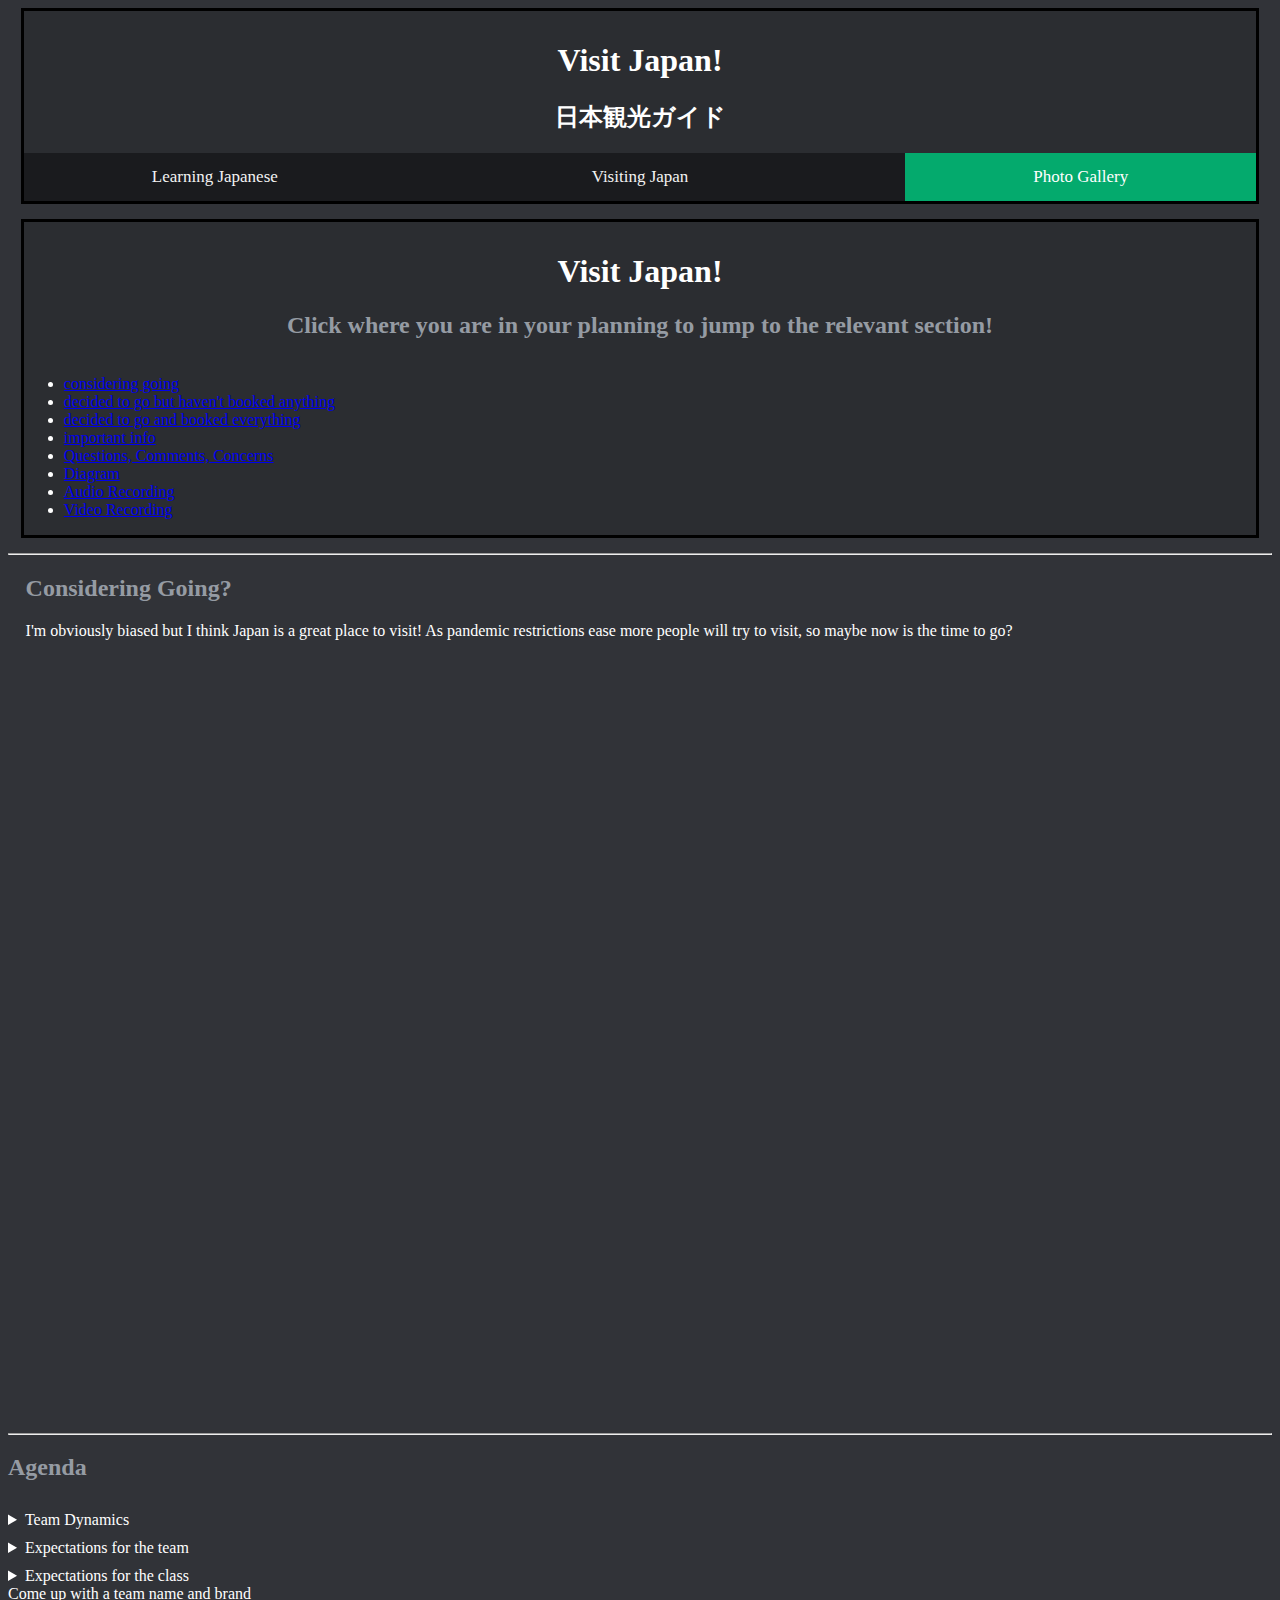
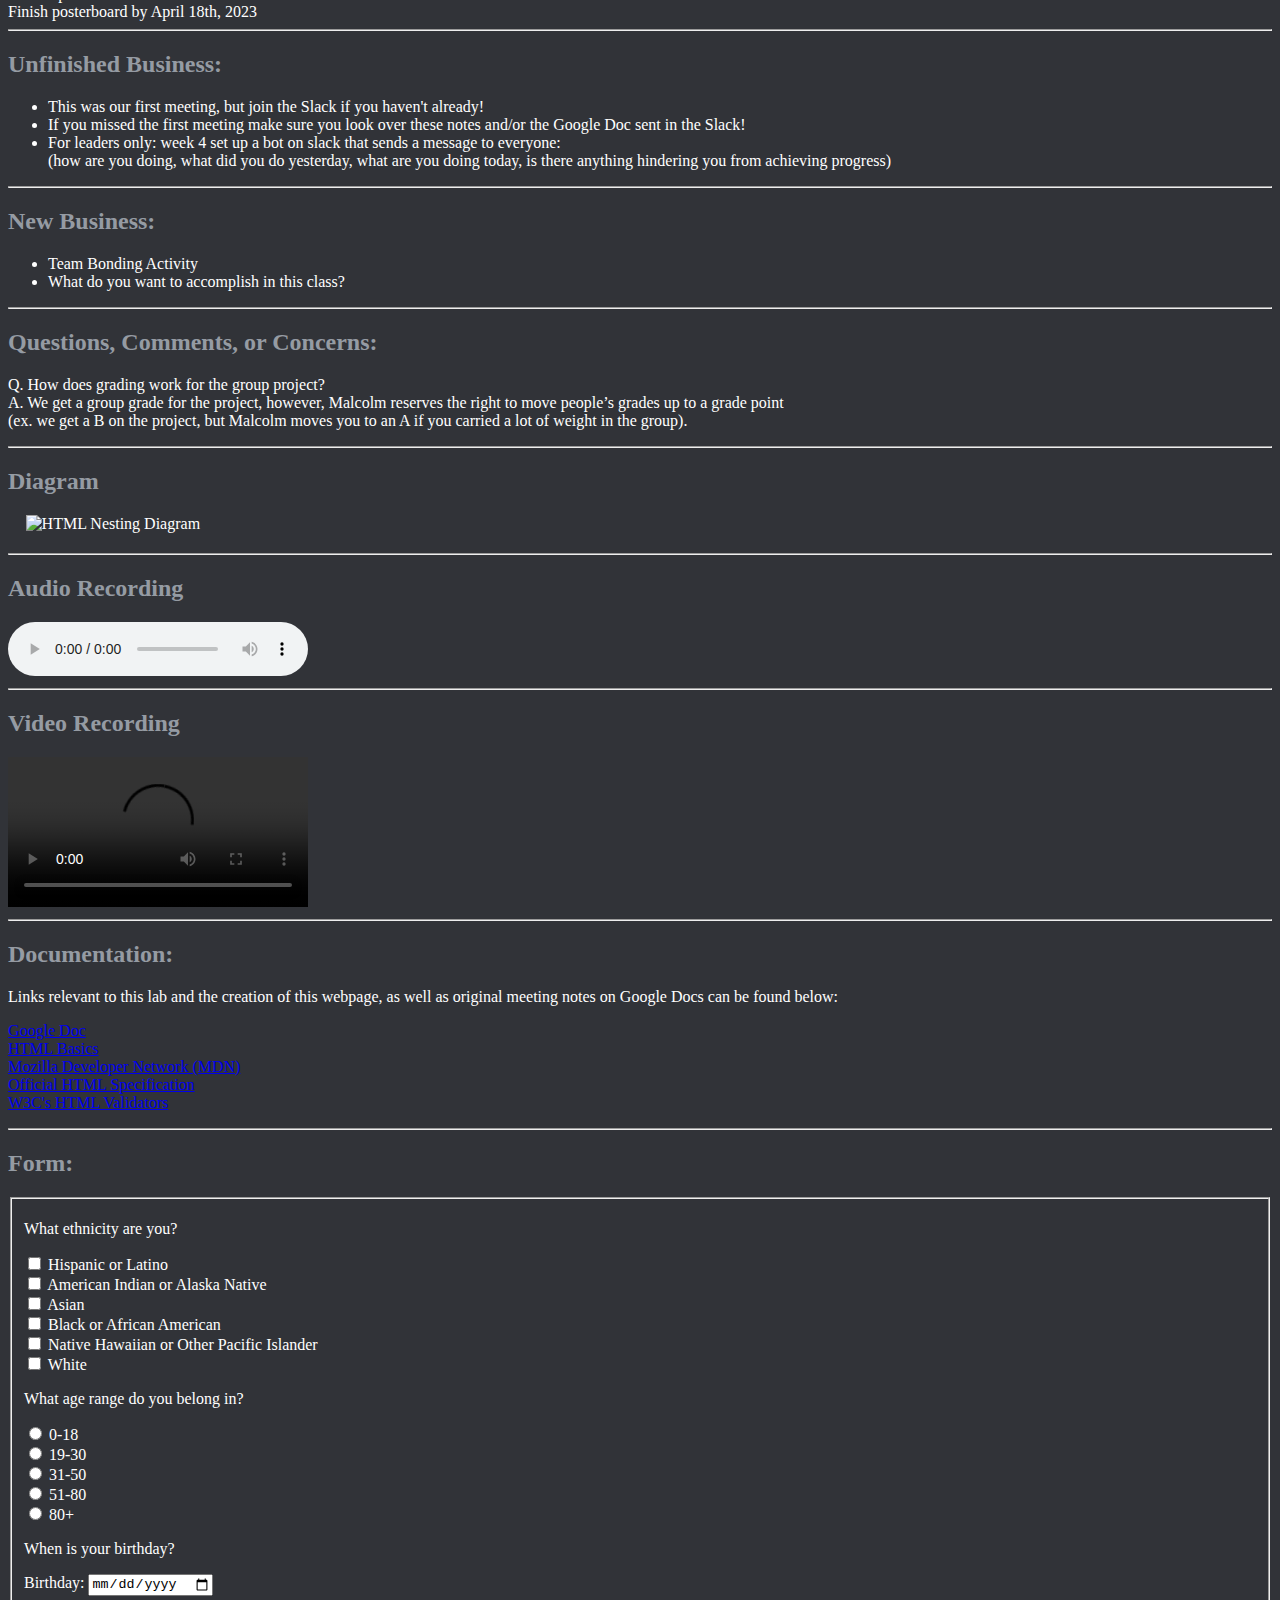
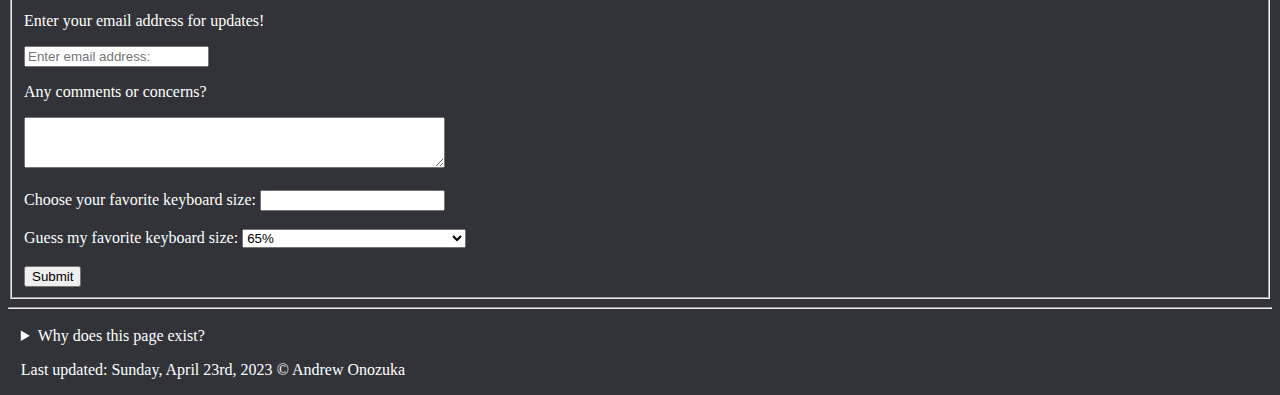
==== photos.html @ 1476a1e4 "added photos.html" ====
<!DOCTYPE html>
<html lang="en">
  <head>
    <meta charset="UTF-8">
    <title>Japan Guide</title>
    <link rel="icon" href="media/jpflag.png">
    <link rel="stylesheet" href="style.css">
    <meta name="viewport" content="'width=device-width, initial-scale=1">
    <meta name="description" content="CSE 110 Lab 3">
    <meta name="keywords" content="HTML">
    <meta name="author" content="Andrew Onozuka">
    <!-- <link rel="preconnect" href="https://fonts.googleapis.com">
    <link rel="preconnect" href="https://fonts.gstatic.com" crossorigin>
    <link href="https://fonts.googleapis.com/css2?family=Domine&display=swap" rel="stylesheet"> -->
  </head>

  <body>
    <header>
        <h1>Visit Japan!</h1>
        <h2 id="subtitle">日本観光ガイド</h2>

        <!-- Top navigation -->
        <div class="navbar">
            <!-- Centered link -->
            <div class="navbar-centered">
                <a href="visit.html">Visiting Japan</a>
            </div>

            <!-- Left-aligned links (default) -->
            <a href="lang.html">Learning Japanese</a>

            <!-- Right-aligned links -->
            <div class="navbar-right">
                <a href="photos.html" class="active">Photo Gallery</a>
            </div>
        </div>
    </header>
    <header>
        <h1>Visit Japan!</h1>
        <!-- <h2 id="center">小野塚諒の日本ガイド</h2> -->
        <!-- <img src="https://blog.mozilla.org/opendesign/files/2017/06/logo.png" alt="MDN logo" id="mdnlogo"> -->
        <h2 id="center">Click where you are in your planning to jump to the relevant section!</h2>
        <nav>
            <ul>
                <li><a href="#opt1">considering going</a></li>
                <li><a href="#opt2">decided to go but haven't booked anything</a></li>
                <li><a href="#opt3">decided to go and booked everything</a></li>
                <li><a href="#opt4">important info</a></li>
                <li><a href="#qcc">Questions, Comments, Concerns</a></li>
                <li><a href="#diagram">Diagram</a></li>
                <li><a href="#audio">Audio Recording</a></li>
                <li><a href="#video">Video Recording</a></li>
            </ul>
        </nav>
    </header>
    <hr>
    <main>
        <section>
            <div style="clear:both;"></div>

           

            

            <div class="center">
                <h2 id="opt1">Considering Going?</h2>
                I'm obviously biased but I think Japan is a great place to visit! As pandemic restrictions ease more people will try to visit, so maybe now is the time to go?<br>
                <br>
                <iframe src="https://www.nippon.com/en/japan-data/h01555/#:~:text=The%20easing%20of%20entry%20restrictions,lower%20than%20pre%2Dpandemic%20figures." frameborder="0" style="width:100%;height:750px;"></iframe>
            </div>
        </section>
        <hr>
        <section>
        <h2 id="agenda">Agenda</h2>
            <div class="agenda">
                <div class="c1"><details>
                    <summary>Team Dynamics</summary>
                    <p>
                        - communication is <em>key</em><br>
                        - don't hesitate to follow up if no response from Malcolm within 24 hrs<br>
                        - be punctual, <em>respect</em> other’s time (to add to previous point, don't spam him if you don't get a response right away, common sense really)<br>
                        - keep camera on and participate in group meetings, espcially when online<br>
                    </p>
                </details></div>
                <div class="c2"><details>
                    <summary>Expectations for the team</summary>
                    <p>
                        - teamwork, everyone needs to contribute<br>
                        - show up to meetings consistently<br>
                        - can be working on different things/parts of the project, as long as everyone is working<br>
                        - respect, especially during disagreements and difficult decisions<br>
                    </p>
                </details></div>
                <div class="c3"><details>
                    <summary>Expectations for the class</summary>
                        - meeting in person (recommended), worst case online weekly<br>
                        - weekly meetings with team leads starting week 4 (but available to everyone! encouraged to join if you're free)<br>
                        - weekly pulse survey (for check ins, new thing starting this quarter)<br>
                </details></div>
                <div class="c4">Come up with a team name and brand</div>
                <div class="c5">Finish posterboard by <time datetime="2023-04-18">April 18th, 2023</time></div>
            </div>
        </section>
        <hr>
        <section>
            <div class="unfinished-business">
                <h2 id="unfinished-business">Unfinished Business:</h2>
                <ul>
                    <li>This was our first meeting, but join the Slack if you haven't already!</li>
                    <li>If you missed the first meeting make sure you look over these notes and/or the Google Doc sent in the Slack!</li>
                    <li>For leaders only: week 4 set up a bot on slack that sends a message to everyone:<br>(how are you doing, what did you do yesterday, what are you doing today, is there anything hindering you from achieving progress)</li>
                </ul>
            </div>
        </section>
        <hr>
        <section>
            <div class="new-business">
                <h2 id="new-business">New Business:</h2>
                <ul>
                    <li>Team Bonding Activity</li>
                    <li>What do you want to accomplish in this class?</li>
                </ul>
            </div>
        </section>
        <hr>
        <section>
            <div class="qcc">
                <h2 id="qcc">Questions, Comments, or Concerns:</h2>
                <p>
                    <div>Q. How does grading work for the group project?</div>
                    <div>A. We get a group grade for the project, however, Malcolm reserves the right to move people’s grades up to a grade point<br>
                        (ex. we get a B on the project, but Malcolm moves you to an A if you carried a lot of weight in the group).</div> 
                </p>
            </div>
        </section>
        <hr>
        <section>
            <div class="diagram">
                <h2 id="diagram">Diagram</h2>
                <img src="media/HTMLNestingDiagram.png" alt="HTML Nesting Diagram" class="center">
            </div>
        </section>
        <hr>
        <section>
            <h2 id="audio">Audio Recording</h2>
            <div class="audio">
                <audio src="media/audio.m4a" controls>Your browser does not support the audio element.</audio>
            </div>
        </section>
        <hr>
        <section>
            <div class="video">
                <h2 id="video">Video Recording</h2>
                <video src="media/video.mov" controls>Your browser does not support the video element.</video>
            </div>
        </section>
        <hr>
        <section>
            <div class="documentation">
                <h2>Documentation:</h2>
                <p>
                    Links relevant to this lab and the creation of this webpage, as well as original meeting notes on Google Docs can be found below:<br>
                    <div class="Links">
                        <a href="https://docs.google.com/document/d/1Z8h4NkdQd9o5t9gnRHUnVUA4VMYHmlYKGBqL18Xm3dg/edit?usp=sharing">Google Doc</a><br>
                        <a href="https://www.freecodecamp.org/news/html-basics-for-beginners/">HTML Basics</a><br>
                        <a href="https://developer.mozilla.org/en-US/docs/Web/HTML/Element">Mozilla Developer Network (MDN)</a><br>
                        <a href="https://html.spec.whatwg.org/multipage/">Official HTML Specification</a><br>
                        <a href="https://validator.w3.org/">W3C's HTML Validators</a><br>
                    </div>
                </p>
            </div>
        </section>
        <hr>
        <section>
            <div class="form">
                <h2>Form:</h2>
                <form onsubmit="alert(Submitted)">
                    <fieldset>
                        <p>What ethnicity are you?</p>
                        <input type="checkbox" id="opt1" name="opt1" value="Hispanic or Latino">
                        <label for="opt1">Hispanic or Latino</label><br>
                        <input type="checkbox" id="opt2" name="opt2" value="American Indian or Alaska Native">
                        <label for="opt2">American Indian or Alaska Native</label><br>
                        <input type="checkbox" id="opt3" name="opt3" value="Asian">
                        <label for="opt3">Asian</label><br>
                        <input type="checkbox" id="opt4" name="opt4" value="Black or African American">
                        <label for="opt4">Black or African American</label><br>
                        <input type="checkbox" id="opt5" name="opt5" value="Native Hawaiian or Other Pacific Islander">
                        <label for="opt5">Native Hawaiian or Other Pacific Islander</label><br>
                        <input type="checkbox" id="opt6" name="opt6" value="White">
                        <label for="opt6">White</label><br>
                        <p>What age range do you belong in?</p>
                        <input type="radio" id="age1" name="age" value="18">
                        <label for="age1">0-18</label><br>
                        <input type="radio" id="age2" name="age" value="30">
                        <label for="age2">19-30</label><br>  
                        <input type="radio" id="age3" name="age" value="50">
                        <label for="age3">31-50</label><br>
                        <input type="radio" id="age4" name="age" value="80">
                        <label for="age4">51-80</label><br>
                        <input type="radio" id="age5" name="age" value="100">
                        <label for="age5">80+</label><br>
                        <p>When is your birthday?</p>
                        <label for="birthday">Birthday:</label>
                        <input type="date" id="birthday" name="birthday">
                        <p>Enter your email address for updates!</p>
                        <input type="text" placeholder="Enter email address:">
                        <p><label for="comments">Any comments or concerns?</label></p>
                        <textarea id="comments" name="comments" rows="3" cols="50"></textarea><br>
                        <br>
                        <label for="keeb">Choose your favorite keyboard size:</label>
                        <input list="keebs" name="keeb" id="keeb">
                        <datalist id="keebs">
                            <option value="40%">
                            <option value="60%">
                            <option value="65%">
                            <option value="75%">
                            <option value="80%/TKL (TenKeyLess)">
                            <option value="96%/Compact Full-Size">
                            <option value="1800/Exploded Compact Full-Size">
                            <option value="100%/Full-Size">
                        </datalist><br>
                        <br>
                        <label for="keeebs">Guess my favorite keyboard size:</label>
                        <select name="keeebs" id="keeebs">
                            <option value="65%">65%</option>
                            <option value="75%">75%</option>
                            <option value="1800/Exploded Compact Full-Size">1800/Exploded Compact Full-Size</option>
                        </select><br>
                        <br>
                        <button class="button">Submit</button>
                    </fieldset>
                </form>
            </div>
        </section>
    </main>
    <hr>    
    <footer>
        <details>
            <summary>Why does this page exist?</summary>
            <p>
                This website was born out of my passion for Japan and my expertise on its culture. This project aims to cater to the ever-growing demand of tourists
                hoping to visit Japan, providing them with information so that they can enjoy a memorable and unforgettable trip.
                I hope you learned more about Japan through this guide! If you get the chance to visit I hope you have an awesome time!<br>
                <br>
                If you want to support me, I take donations @andrew_onozuka on Venmo. Have a great day!
            </p>
        </details>
        <p class="tagline">
            Last updated: Sunday, <time datetime="2023-04-23">April 23rd, 2023</time> &copy; Andrew Onozuka
        </p>
    </footer>
  </body>
</html>
---- style.css ----
html {
    /* font-family: 'Domine', serif; */
  }
  



/* Add a black background color to the top navigation */
.navbar {
    position: relative;
    background-color: #1A1B1E;
    overflow: hidden;
  }
  
  /* Style the links inside the navigation bar */
  .navbar a {
    float: left;
    color: #f2f2f2;
    text-align: center;
    padding: 14px 10vw;
    text-decoration: none;
    font-size: 17px;
    /* border: 3px solid rgb(0, 128, 0); */
  }
  
  /* Change the color of links on hover */
  .navbar a:hover {
    background-color: #ddd;
    color: black;
  }
  
  /* Add a color to the active/current link */
  .navbar a.active {
    background-color: #04AA6D;
    color: white;
  }
  
  /* Centered section inside the top navigation */
  .navbar-centered a {
    float: none;
    position: absolute;
    top: 50%;
    left: 50%;
    transform: translate(-50%, -50%);
  }
  
  /* Right-aligned section inside the top navigation */
  .navbar-right {
    float: right;
  }
  
  /* Responsive navigation menu - display links on top of each other instead of next to each other (for mobile devices) */
  @media screen and (max-width: 600px) {
    .navbar a, .navbar-right {
      float: none;
      display: block;
    }
  
    .navbar-centered a {
      position: relative;
      top: 0;
      left: 0;
      transform: none;
    }
  }
  header {                                  /* pt2 element selector */
    background-color: #2b2d31;  /* pt1 background color using hsl or hsla */
  
    /* margin long hand notations */
    margin-top: 2mm;                        /* pt1 unqiue absolute length unit 1 */
    margin-bottom: 0.4cm;                   /* pt1 unique absolute length unit 2 */
    margin-left: 1vw;                      /* pt1 unique absolute length unit 3 */
    margin-right: 1vw;
  
    /* border long hand notations */
    border-style: solid;
    border-color: rgb(0, 0, 0);           /* pt1 color using rgb or rgba */
    border-width: auto;
    border-radius: auto;
    /* border: 3px solid rgb(0, 128, 0); */
  }
  
  body {
      background-color: #313338;          /* pt1 background color using hex code */
      /* border: 3px solid rgb(0, 128, 0); */
  }
  
  .intro {
    margin-left: 1vw;
    margin-right: 1vw;
  }

  h1 {    /* main heading */
    color: white;                         /* pt1 color using name */
    text-align: center;                     /* pt1 text align */
    padding: 10px 10px 0pt 10px;                          /* pt1 padding short hand notation */
    /* border: 3px solid rgb(0, 128, 0); */
  }
  
  #subtitle {   /* class to center */
    color: white;                         
    text-align: center;
    margin: auto;                           /* pt1 auto margin */
    padding-bottom: 20px;                    /* pt1 unique relative length unit 2 */
    /* border: 3px solid rgb(0, 128, 0); */
  }

.center {
    display: block;
    margin-left: auto;
    margin-right: auto;
    max-width: 96vw;
    padding-bottom: 1vw;
}

  #center {   /* class to center */           
    text-align: center;
    margin: auto;                           /* pt1 auto margin */
    padding-bottom: 20px;                    /* pt1 unique relative length unit 2 */
    /* border: 3px solid rgb(0, 128, 0); */
  }
  
  h2 {    /* subheadings */
    color: #959BA3;
    /* border: 3px solid rgb(0, 128, 0); */
  }

  html body > *:not(.links) {     /* pt2 universal selector, child combinator, pseudo-class selector */
    color: white;
  }

  details {
    padding-top: 10px;
    /* border: 3px solid rgb(0, 128, 0); */
  }

  footer {
    margin-left: 1vw;
  }
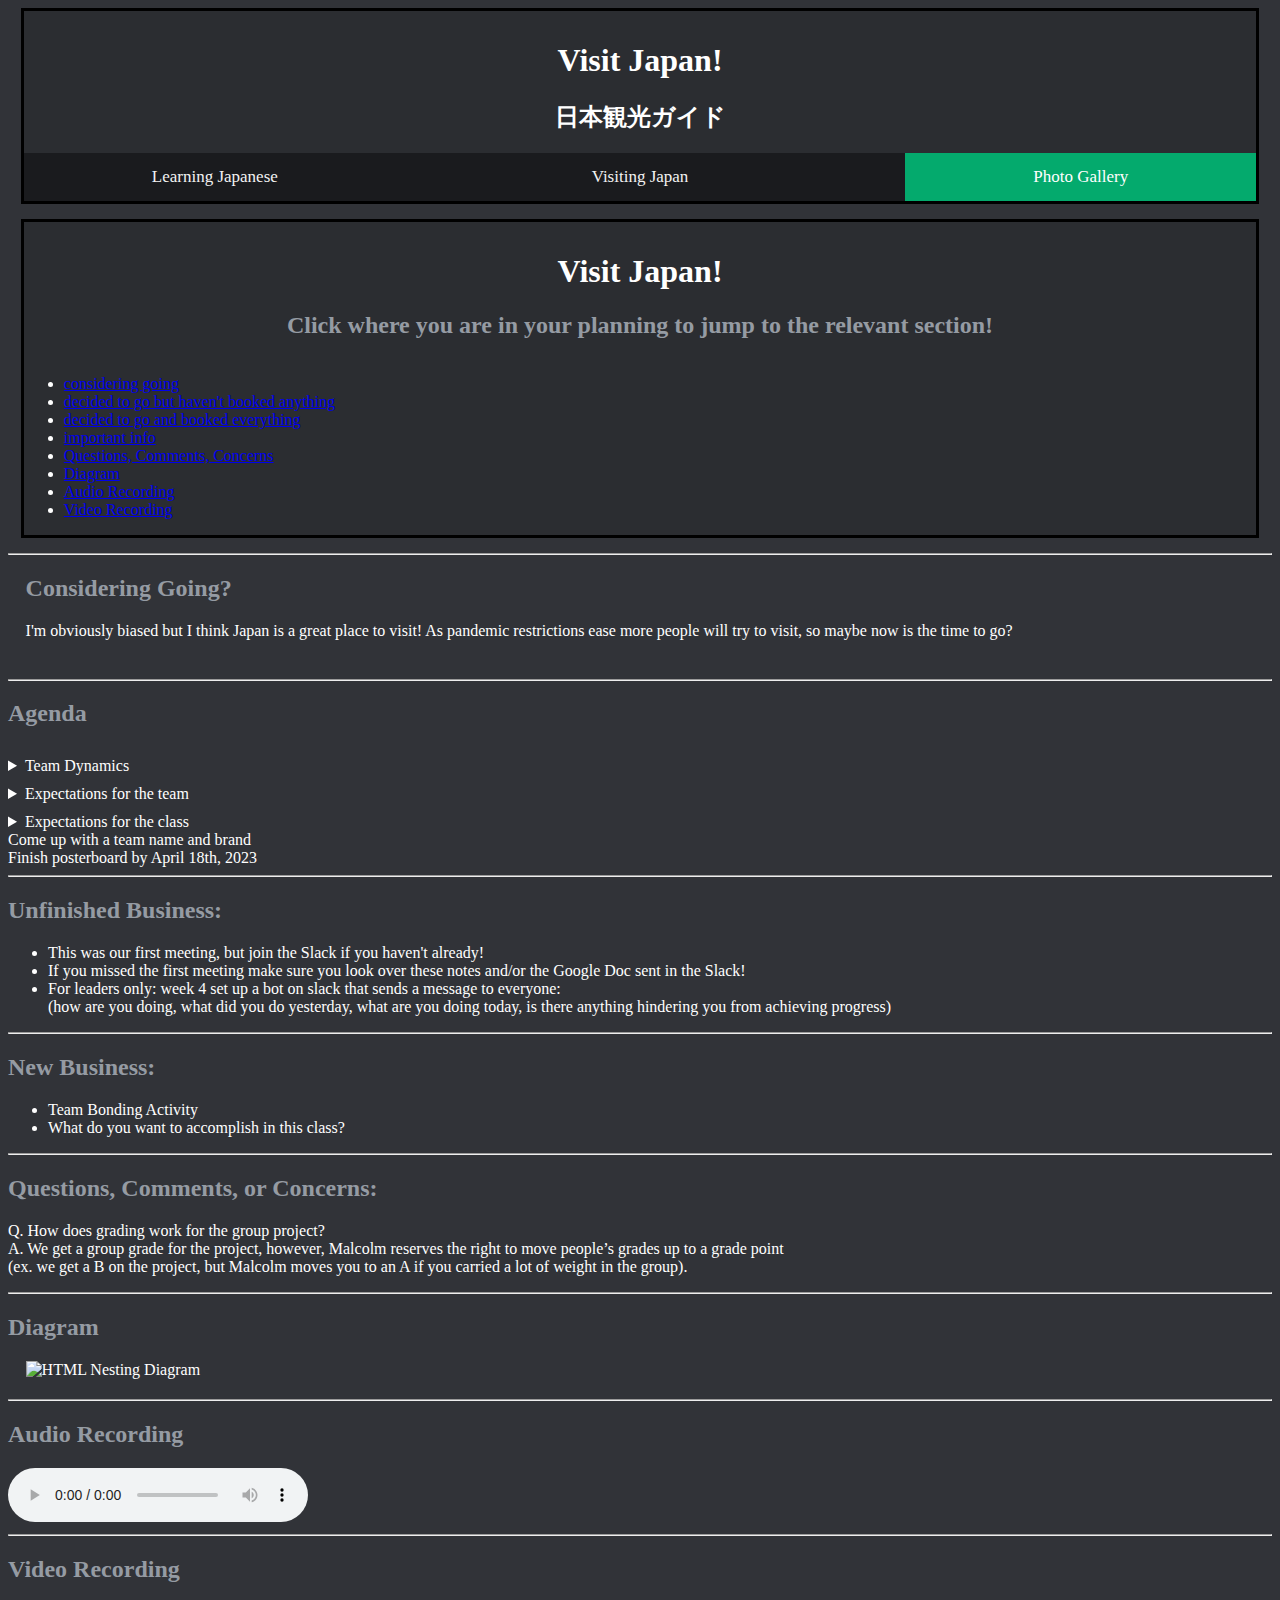
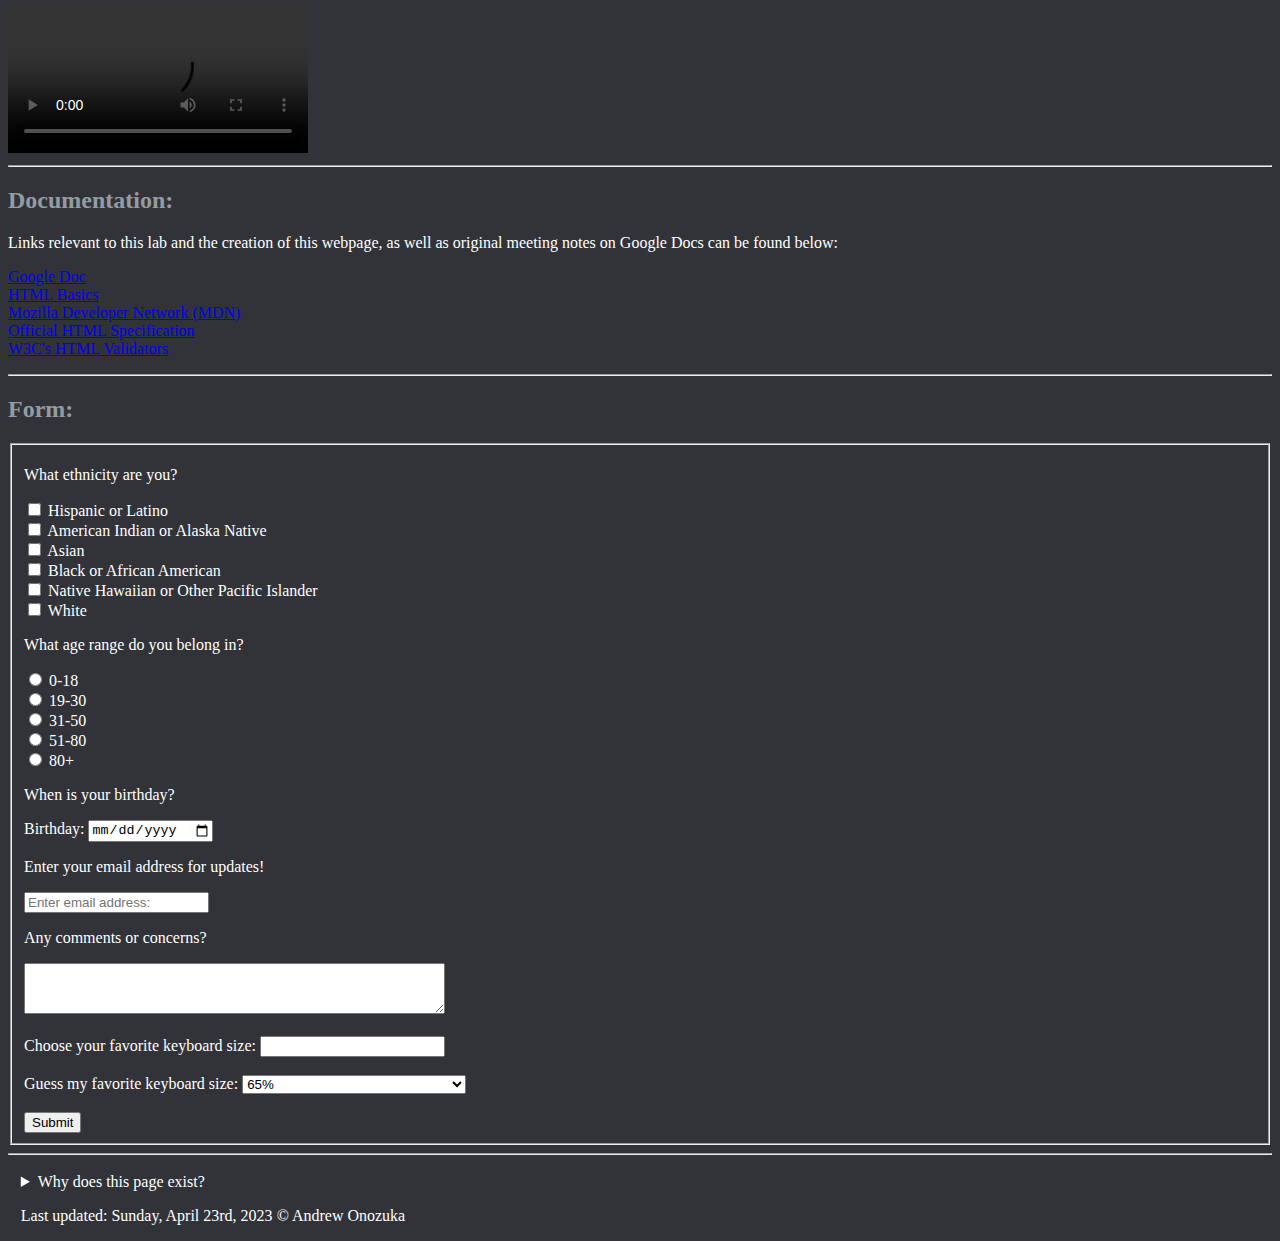
==== commit 86961c72: "wip" ====
--- a/photos.html
+++ b/photos.html
@@ -66,7 +66,6 @@
                 <h2 id="opt1">Considering Going?</h2>
                 I'm obviously biased but I think Japan is a great place to visit! As pandemic restrictions ease more people will try to visit, so maybe now is the time to go?<br>
                 <br>
-                <iframe src="https://www.nippon.com/en/japan-data/h01555/#:~:text=The%20easing%20of%20entry%20restrictions,lower%20than%20pre%2Dpandemic%20figures." frameborder="0" style="width:100%;height:750px;"></iframe>
             </div>
         </section>
         <hr>
--- a/style.css
+++ b/style.css
@@ -105,6 +105,10 @@
     /* border: 3px solid rgb(0, 128, 0); */
   }
 
+  .warning {
+    color: red;
+  }
+
 .center {
     display: block;
     margin-left: auto;
